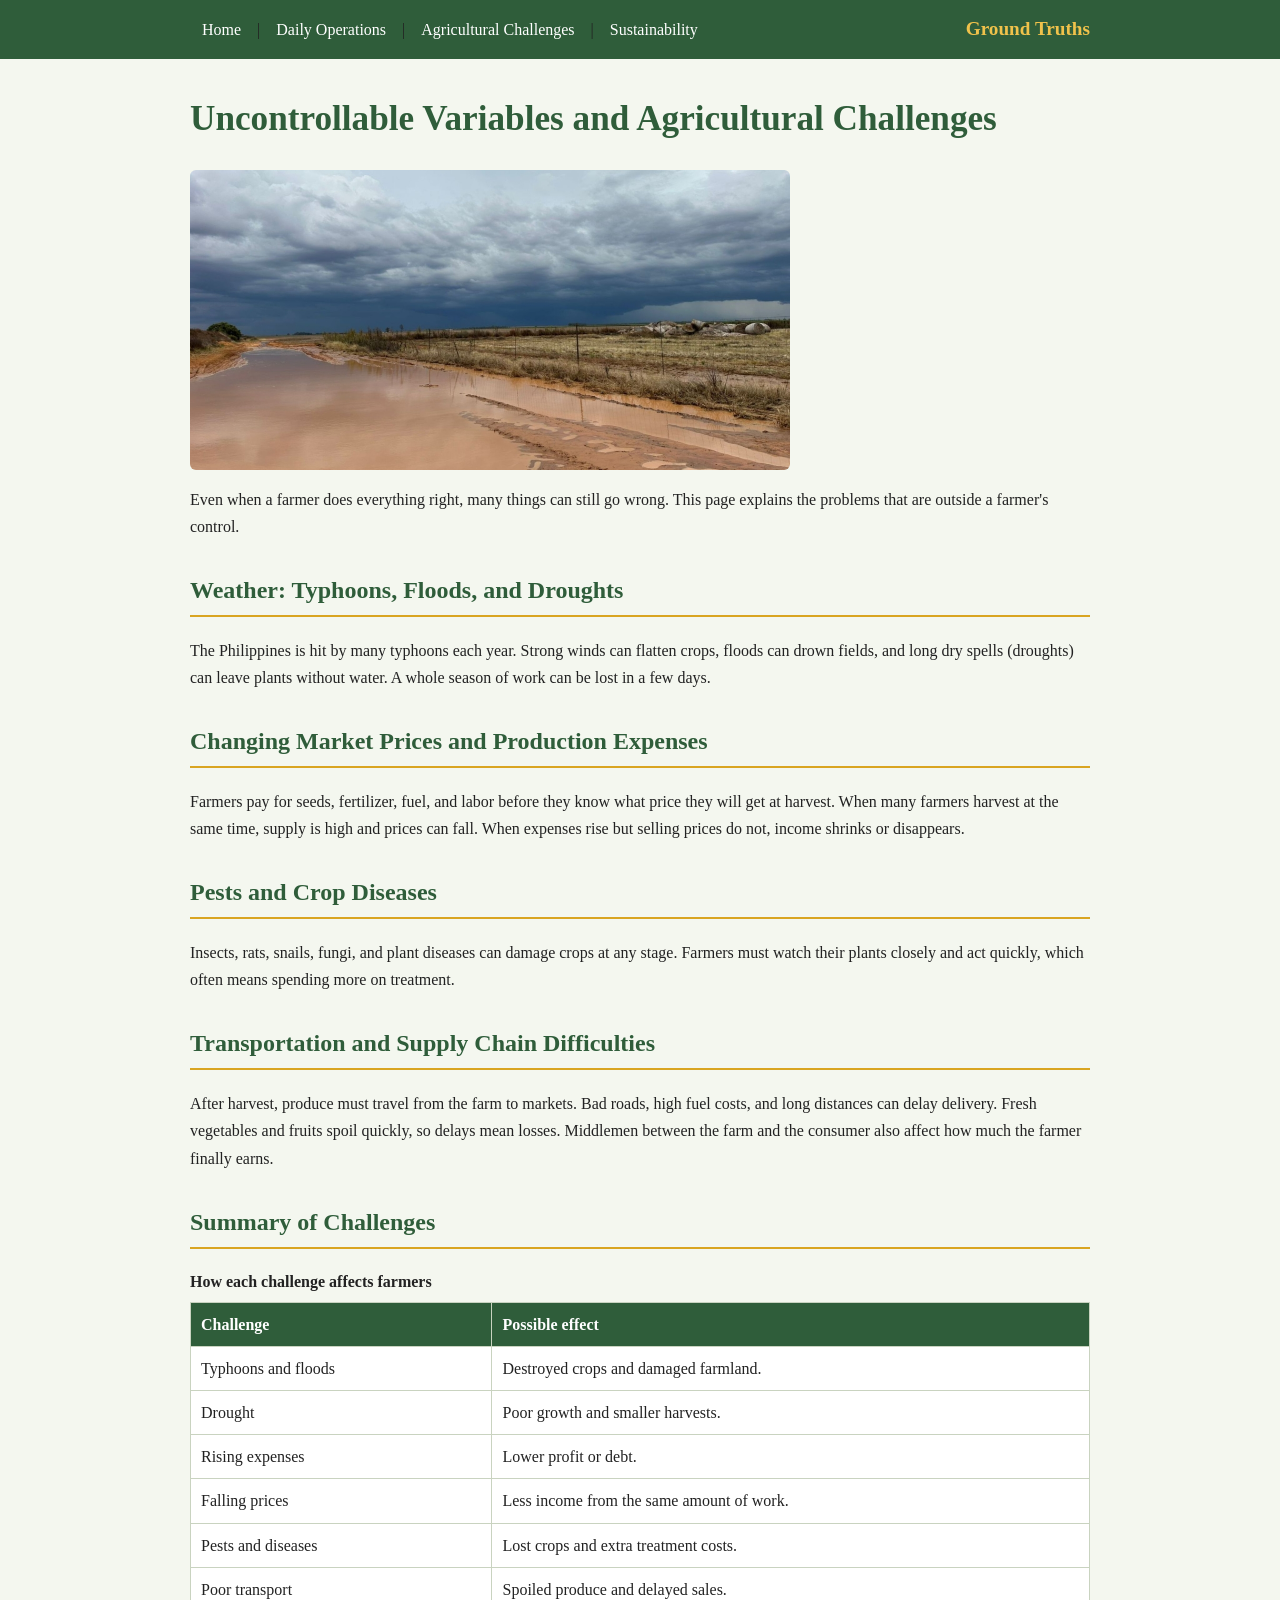
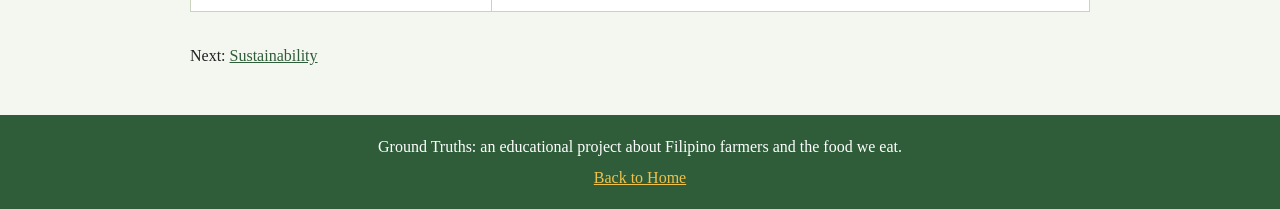
==== agricultural-challenges.html @ d12fa825 "Add files via upload" ====
<!DOCTYPE html>
<html lang="en">
<head>
  <meta charset="UTF-8">
  <meta name="viewport" content="width=device-width, initial-scale=1">
  <meta name="color-scheme" content="light dark">
  <link rel="stylesheet" href="style.css">
  <title>Agricultural Challenges | Ground Truths</title>
</head>

<body>

<header>
  <nav>
    <a href="index.html">Home</a> |
    <a href="daily-operations.html">Daily Operations</a> |
    <a href="agricultural-challenges.html">Agricultural Challenges</a> |
    <a href="sustainability.html">Sustainability</a>
    
    <strong>Ground Truths</strong>
  </nav>
  <hr>
</header>

<main>

  <section>
    <h1>Uncontrollable Variables and Agricultural Challenges</h1>
    <img src="images\Untitled-design-2026-05-07T101340.366-1140x570.jpg" alt="Drawing of storm clouds and heavy rain over a flooded field" width="600" height="300">
    <p>Even when a farmer does everything right, many things can still go wrong. This page explains the problems that are outside a farmer's control.</p>
  </section>

  <section>
    <h2>Weather: Typhoons, Floods, and Droughts</h2>
    <p>The Philippines is hit by many typhoons each year. Strong winds can flatten crops, floods can drown fields, and long dry spells (droughts) can leave plants without water. A whole season of work can be lost in a few days.</p>
  </section>

  <section>
    <h2>Changing Market Prices and Production Expenses</h2>
    <p>Farmers pay for seeds, fertilizer, fuel, and labor before they know what price they will get at harvest. When many farmers harvest at the same time, supply is high and prices can fall. When expenses rise but selling prices do not, income shrinks or disappears.</p>
  </section>

  <section>
    <h2>Pests and Crop Diseases</h2>
    <p>Insects, rats, snails, fungi, and plant diseases can damage crops at any stage. Farmers must watch their plants closely and act quickly, which often means spending more on treatment.</p>
  </section>

  <section>
    <h2>Transportation and Supply Chain Difficulties</h2>
    <p>After harvest, produce must travel from the farm to markets. Bad roads, high fuel costs, and long distances can delay delivery. Fresh vegetables and fruits spoil quickly, so delays mean losses. Middlemen between the farm and the consumer also affect how much the farmer finally earns.</p>
  </section>

  <section>
    <h2>Summary of Challenges</h2>
    <table border="1" cellpadding="6">
      <caption>How each challenge affects farmers</caption>
      <tr>
        <th>Challenge</th>
        <th>Possible effect</th>
      </tr>
      <tr><td>Typhoons and floods</td><td>Destroyed crops and damaged farmland.</td></tr>
      <tr><td>Drought</td><td>Poor growth and smaller harvests.</td></tr>
      <tr><td>Rising expenses</td><td>Lower profit or debt.</td></tr>
      <tr><td>Falling prices</td><td>Less income from the same amount of work.</td></tr>
      <tr><td>Pests and diseases</td><td>Lost crops and extra treatment costs.</td></tr>
      <tr><td>Poor transport</td><td>Spoiled produce and delayed sales.</td></tr>
    </table>
  </section>

  <p>Next: <a href="sustainability.html">Sustainability</a></p>
</main>

<footer>
  <hr>
  <p>Ground Truths: an educational project about Filipino farmers and the food we eat.</p>
  <p><a href="index.html">Back to Home</a></p>
</footer>

</body>
</html>
---- style.css ----
/* Ground Truths: simple stylesheet. This one file controls the look of all four pages. */

/* Colors used (change them here to restyle the whole site):
   dark green #2f5d3a | gold #d9a521 | page background #f4f7ef | text #222 */

/* Keep the page light even if the device uses dark mode. */
:root { color-scheme: light; }

/* The whole page: font, text color, background. */
body {
  margin: 0;
  font-family: Georgia, "Times New Roman", serif;
  line-height: 1.7;
  color: #222;
  background: #f4f7ef;
}

/* The top bar. */
header { background: #2f5d3a; }

/* The menu: links on the left, "Ground Truths" pushed to the right. */
nav {
  display: flex;
  flex-wrap: wrap;
  align-items: center;
  gap: 4px;
  max-width: 900px;
  margin: 0 auto;
  padding: 10px 20px;
}
nav a {
  color: #fff;
  text-decoration: none;
  padding: 6px 12px;
  border-radius: 4px;
}
nav a:hover { background: #3f7a4d; }
nav strong {
  margin-left: auto;      /* pushes the name to the far right */
  color: #f0c24b;
  font-size: 1.2em;
}

/* Hide the plain lines (hr) because the colored bars replace them. */
header hr, footer hr { display: none; }

/* Main content: centered column. */
main {
  max-width: 900px;
  margin: 0 auto;
  padding: 10px 20px 30px;
}

/* Headings. */
h1 { font-size: 2.2em; color: #2f5d3a; line-height: 1.2; }
h2 { color: #2f5d3a; border-bottom: 2px solid #d9a521; padding-bottom: 4px; }
h3 { color: #3f7a4d; }

/* Space between sections. */
section { margin-bottom: 30px; }

/* The three topics on the Home page: a gold line on the left. */
article {
  border-left: 4px solid #d9a521;
  padding-left: 16px;
  margin-bottom: 20px;
}

/* Images: never wider than the page, rounded corners. */
img {
  display: block;
  max-width: 100%;
  height: auto;
  border-radius: 6px;
  margin-bottom: 14px;
}

/* Links. */
a { color: #2f5d3a; }

/* Tables. */
table { border-collapse: collapse; width: 100%; background: #fff; }
caption { font-weight: bold; text-align: left; padding-bottom: 6px; }
th, td { border: 1px solid #c9d3c0; padding: 8px 10px; text-align: left; }
th { background: #2f5d3a; color: #fff; }

/* The goal statement. */
blockquote {
  margin: 0;
  padding: 12px 20px;
  background: #fbf1cf;
  border-left: 4px solid #d9a521;
  font-style: italic;
}

/* Bottom bar. */
footer {
  background: #2f5d3a;
  color: #fff;
  text-align: center;
  padding: 14px 20px;
}
footer p { margin: 4px 0; }
footer a { color: #f0c24b; }
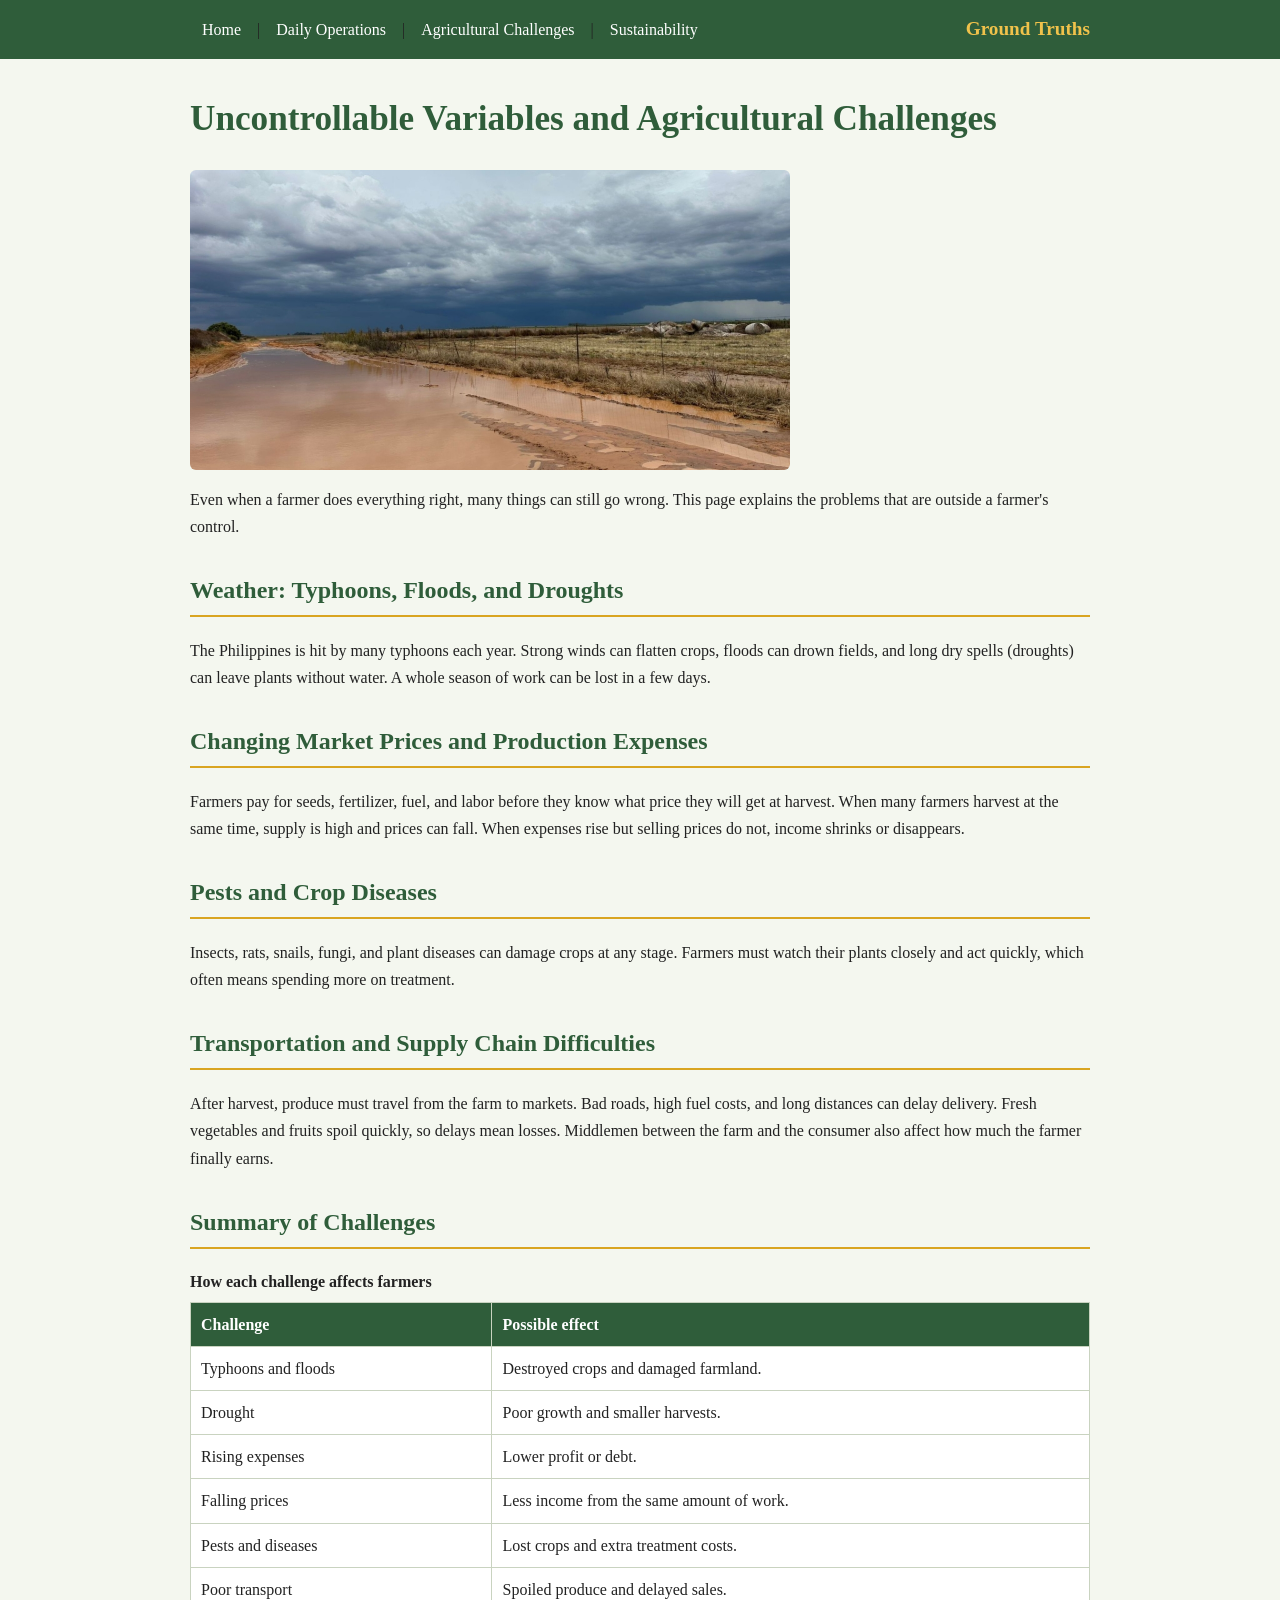
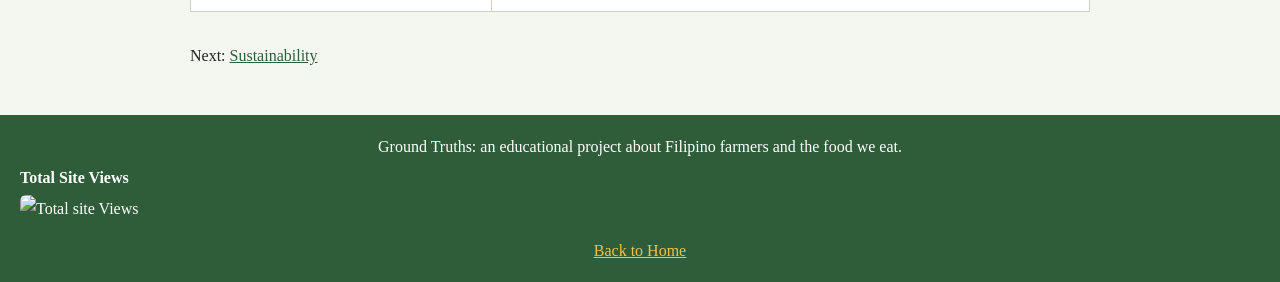
==== commit a1ade23f: "Add files via upload" ====
--- a/agricultural-challenges.html
+++ b/agricultural-challenges.html
@@ -73,6 +73,10 @@
 <footer>
   <hr>
   <p>Ground Truths: an educational project about Filipino farmers and the food we eat.</p>
+   <div align="left">
+   <p><Strong>Total Site Views</Strong></p>
+   <img src = "https://hits.sh/gabotefernandez58-png.github.io/Ground-Truths.svg?label=Views" alt="Total site Views">
+   </div>
   <p><a href="index.html">Back to Home</a></p>
 </footer>
 
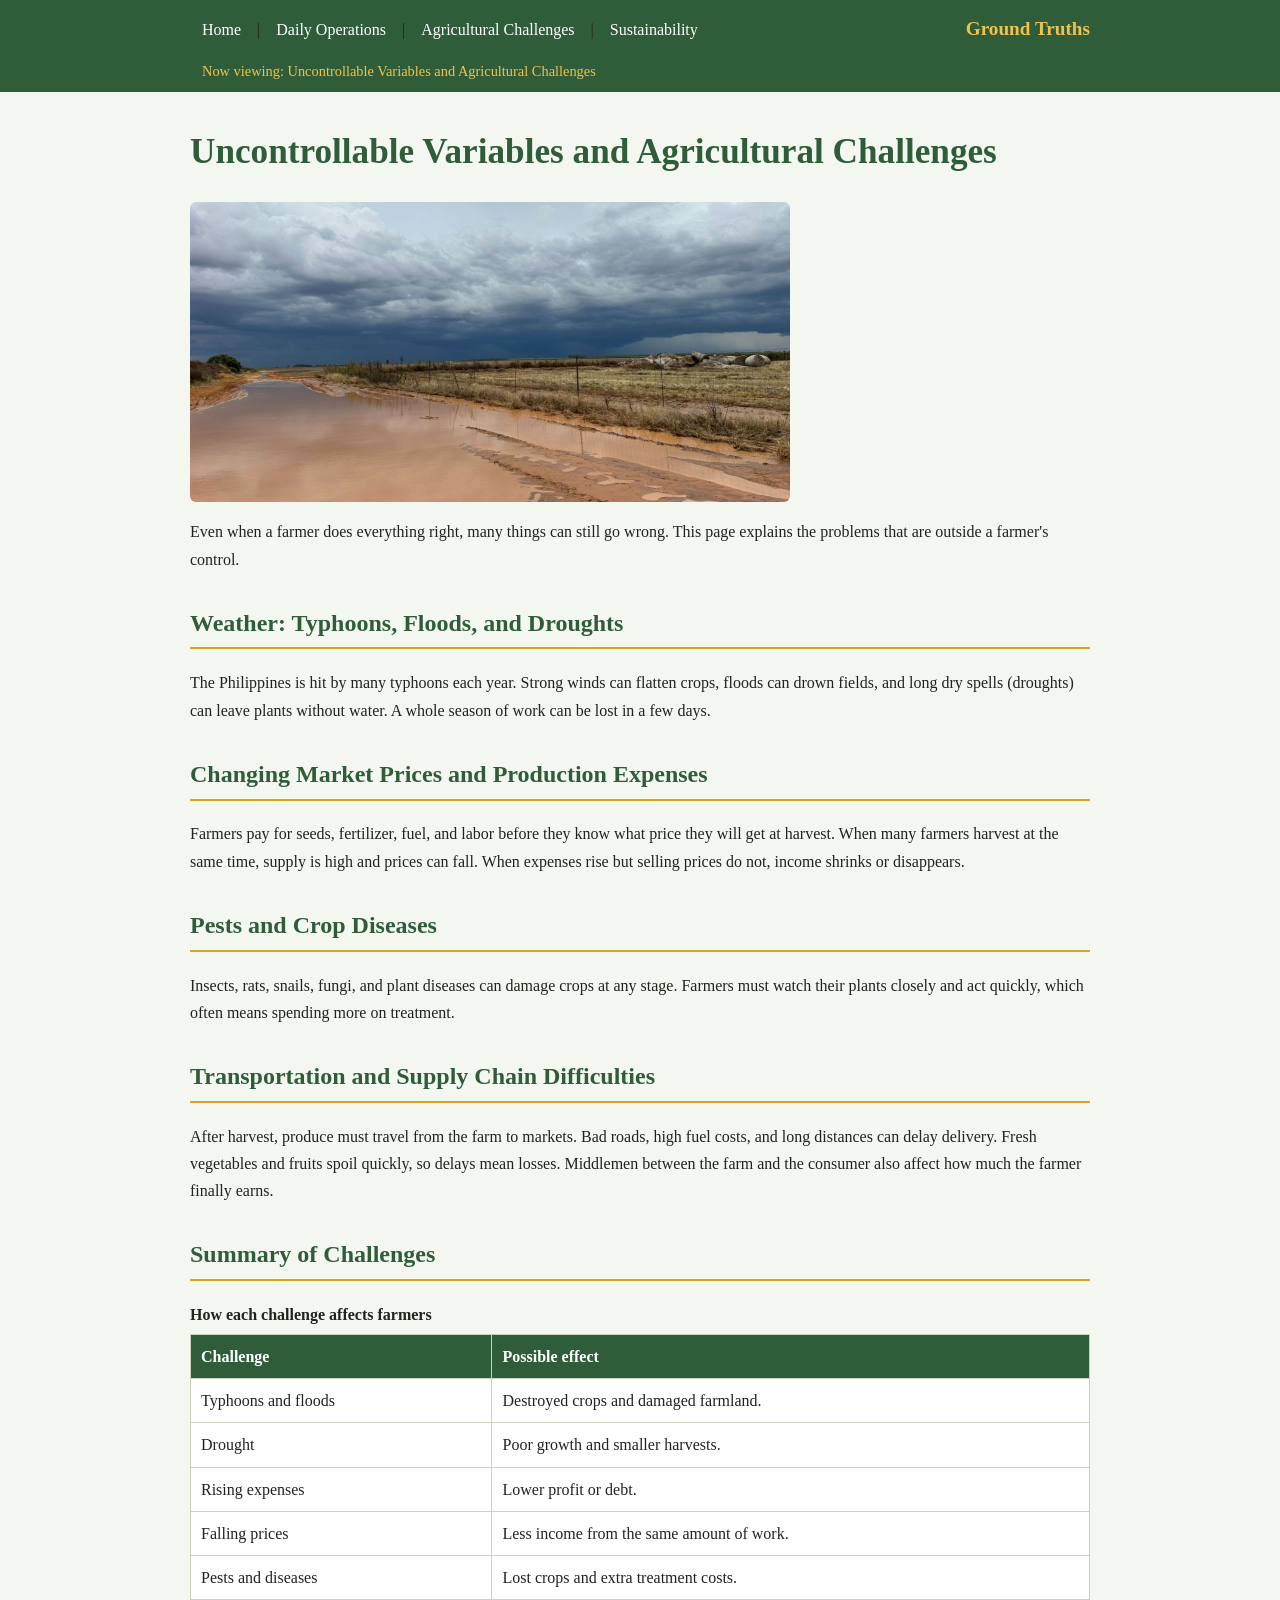
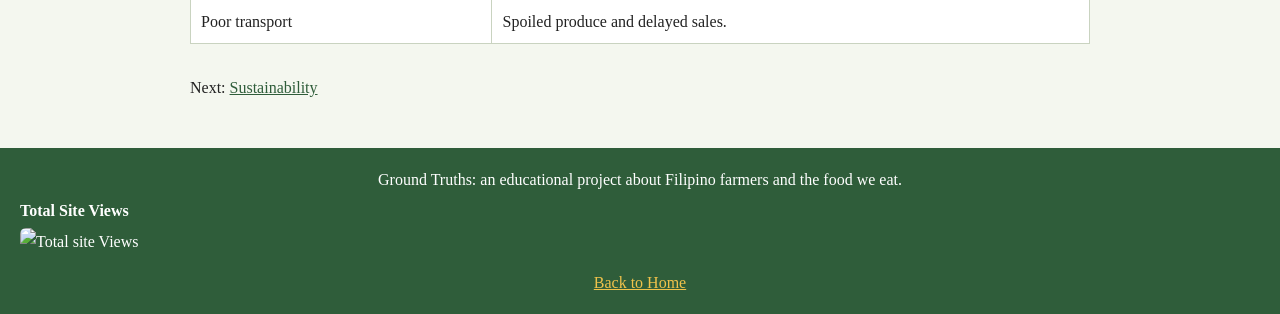
==== commit 9976f516: "Add files via upload" ====
--- a/agricultural-challenges.html
+++ b/agricultural-challenges.html
@@ -19,6 +19,7 @@
     
     <strong>Ground Truths</strong>
   </nav>
+   <p id="indicator"></p>
   <hr>
 </header>
 
@@ -79,6 +80,6 @@
    </div>
   <p><a href="index.html">Back to Home</a></p>
 </footer>
-
+<script src="script.js"></script>
 </body>
 </html>
--- a/style.css
+++ b/style.css
@@ -16,8 +16,7 @@
 }
 
 /* The top bar. */
-header { background: #2f5d3a; }
-
+header { background: #2f5d3a; position: sticky; top: 0; z-index: 10; }
 /* The menu: links on the left, "Ground Truths" pushed to the right. */
 nav {
   display: flex;
@@ -102,3 +101,23 @@
 }
 footer p { margin: 4px 0; }
 footer a { color: #f0c24b; }
+#indicator {
+  max-width: 940px;
+  box-sizing: border-box;
+  margin: 0 auto;
+  padding: 0 32px 8px;
+  font-size: 0.9em;
+  color: #f0c24b;
+  white-space: nowrap;
+  overflow: hidden;
+  text-overflow: ellipsis;
+}
+@media (max-width: 600px) {
+  h1 { font-size: 1.7em; }
+  nav { padding: 8px 12px; }
+  nav a { padding: 8px 10px; }
+  nav strong { margin-left: 0; width: 100%; padding: 4px 10px 0; }
+  main { padding: 10px 14px 24px; }
+  th, td { padding: 6px; font-size: 0.95em; }
+  #indicator { padding: 0 22px 6px; }
+}
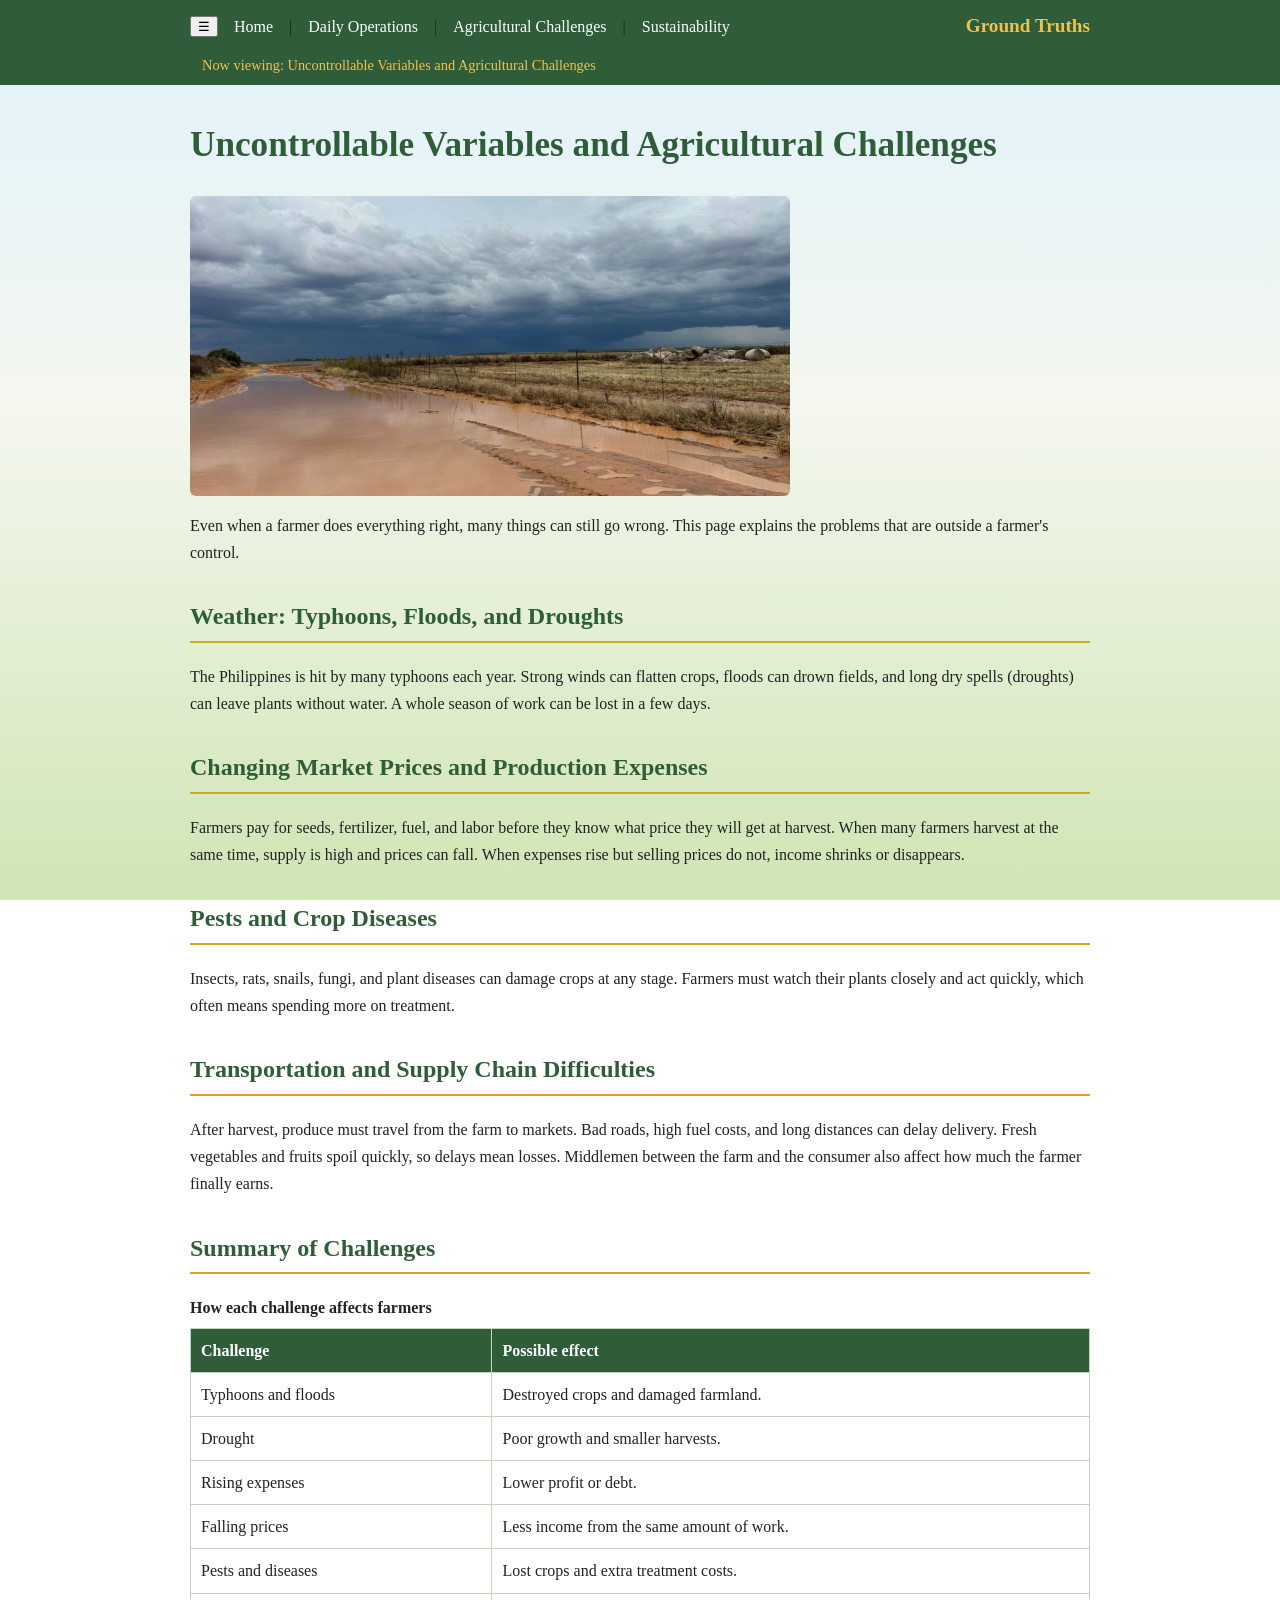
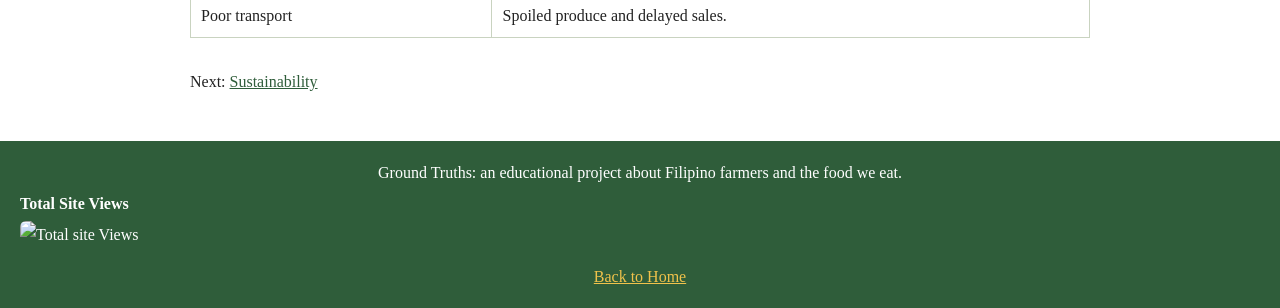
==== commit 1a28b49d: "Update agricultural-challenges.html" ====
--- a/agricultural-challenges.html
+++ b/agricultural-challenges.html
@@ -12,10 +12,13 @@
 
 <header>
   <nav>
-    <a href="index.html">Home</a> |
-    <a href="daily-operations.html">Daily Operations</a> |
-    <a href="agricultural-challenges.html">Agricultural Challenges</a> |
-    <a href="sustainability.html">Sustainability</a>
+    <button id="menu-toggle" aria-label="Menu" aria-expanded="false">&#9776;</button>
+    <div id="menu">
+      <a href="index.html">Home</a> <span class="sep">|</span>
+      <a href="daily-operations.html">Daily Operations</a> <span class="sep">|</span>
+      <a href="agricultural-challenges.html">Agricultural Challenges</a> <span class="sep">|</span>
+      <a href="sustainability.html">Sustainability</a>
+    </div>
     
     <strong>Ground Truths</strong>
   </nav>
--- a/style.css
+++ b/style.css
@@ -12,7 +12,8 @@
   font-family: Georgia, "Times New Roman", serif;
   line-height: 1.7;
   color: #222;
-  background: #f4f7ef;
+  background: linear-gradient(180deg, #dff1fb 0%, #f4f7ef 45%, #cfe5b4 100%);
+  background-attachment: fixed;
 }
 
 /* The top bar. */
@@ -120,4 +121,4 @@
   main { padding: 10px 14px 24px; }
   th, td { padding: 6px; font-size: 0.95em; }
   #indicator { padding: 0 22px 6px; }
-}+}
